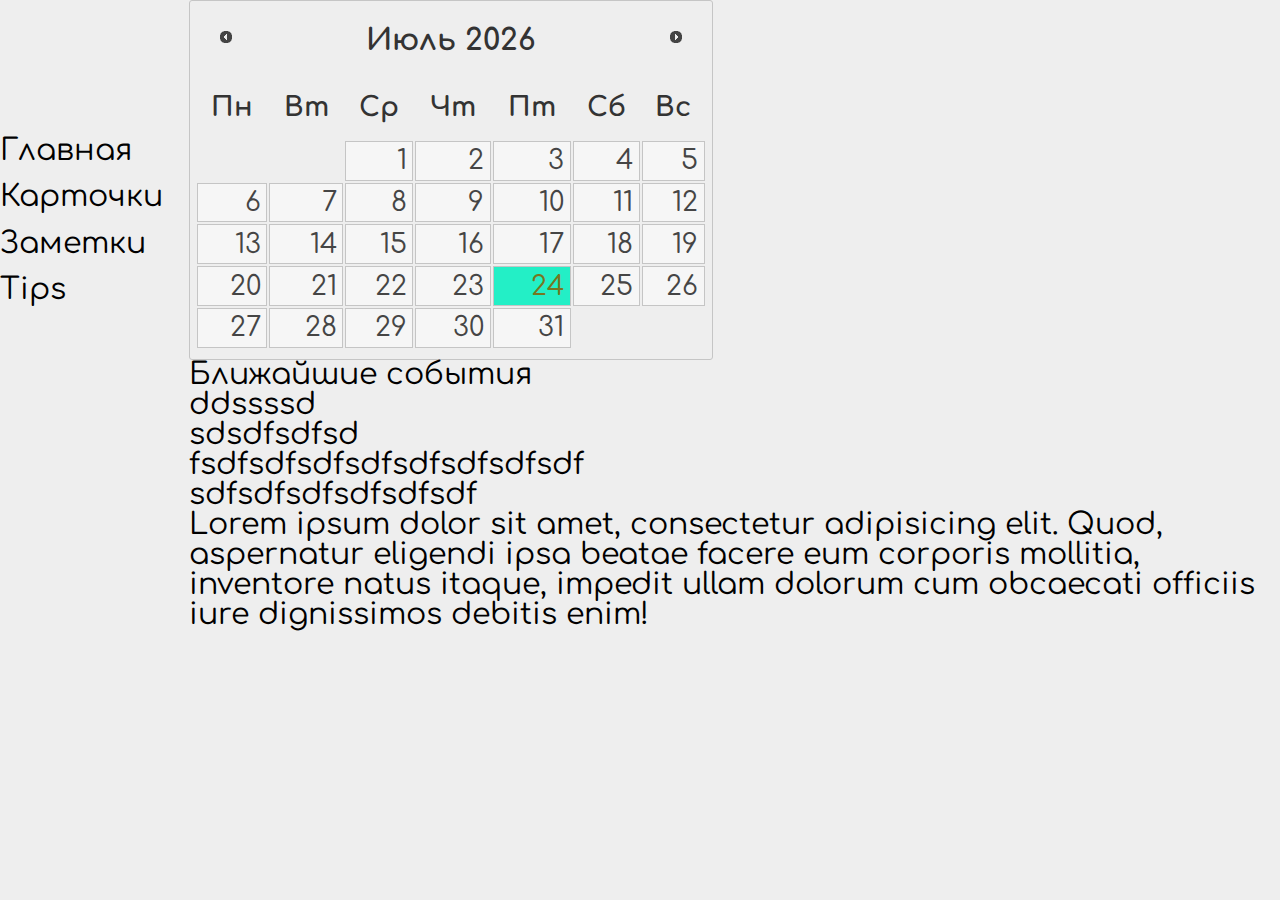
==== diplom.html @ 957cb435 "Add files via upload" ====
<!DOCTYPE html>
<html lang="en">
<head>
    <meta charset="UTF-8">
    <title>Document</title>
    <link href="https://fonts.googleapis.com/css?family=Comfortaa:300&amp;subset=cyrillic,cyrillic-ext" rel="stylesheet">
    <link rel="stylesheet" href="CSS/resetcss.css">
    <link rel="stylesheet" href="CSS/jquery-ui.min.css">
    <link rel="stylesheet" href="CSS/main.css">
    <script src="JS/jquery-3.2.1.min.js"></script>
    <script src="JS/jquery-ui.min.js"></script>
</head>
<body>
    <div class="desktop">
        <ul class="menu">
            <li class="active">
                <span>Главная</span>
                <div class="first"></div>
            </li>
            <li>
                <span>Карточки</span>
                <div class="second"></div>
            </li>
            <li>
                <span>Заметки</span>
                <div class="third"></div>
            </li>
            <li>
                <span>Tips</span>
                <div class="fourth"></div>
            </li>
        </ul>
        <div class="wrapper">
            <div class="main">
                <div class="back"></div>
                <div class="calendar"></div>
                <div class="doing">
                    <p>Ближайшие события</p>
                    <ul>
                        <li>ddssssd</li>
                        <li>sdsdfsdfsd</li>
                        <li>fsdfsdfsdfsdfsdfsdfsdfsdf</li>
                        <li>sdfsdfsdfsdfsdfsdf</li>
                    </ul>
                </div> 
                <div class="tip">
                    <p>
                        Lorem ipsum dolor sit amet, consectetur adipisicing elit. Quod, aspernatur eligendi ipsa beatae facere eum corporis mollitia, inventore natus itaque, impedit ullam dolorum cum obcaecati officiis iure dignissimos debitis enim!
                    </p>
                </div>
            </div>
            <div class="ankiCards"></div>
            <div class="notes"></div>
            <div class="tips"></div>
        </div>
    </div>
    <div class="mobile"></div>
<script src="JS/main.js"></script>
</body>
</html>
---- CSS/resetcss.css ----
/* http://meyerweb.com/eric/tools/css/reset/ 
   v2.0 | 20110126
   License: none (public domain)
*/

html, body, div, span, applet, object, iframe,
h1, h2, h3, h4, h5, h6, p, blockquote, pre,
a, abbr, acronym, address, big, cite, code,
del, dfn, em, img, ins, kbd, q, s, samp,
small, strike, strong, sub, sup, tt, var,
b, u, i, center,
dl, dt, dd, ol, ul, li,
fieldset, form, label, legend,
table, caption, tbody, tfoot, thead, tr, th, td,
article, aside, canvas, details, embed, 
figure, figcaption, footer, header, hgroup, 
menu, nav, output, ruby, section, summary,
time, mark, audio, video {
	margin: 0;
	padding: 0;
	border: 0;
	font-size: 100%;
	font: inherit;
	vertical-align: baseline;
}
/* HTML5 display-role reset for older browsers */
article, aside, details, figcaption, figure, 
footer, header, hgroup, menu, nav, section {
	display: block;
}
body {
	line-height: 1;
}
ol, ul {
	list-style: none;
}
blockquote, q {
	quotes: none;
}
blockquote:before, blockquote:after,
q:before, q:after {
	content: '';
	content: none;
}
table {
	border-collapse: collapse;
	border-spacing: 0;
}
---- CSS/main.css ----
.mobile {
    display: none;
}
html {
    height:100%;
    font-family: 'Comfortaa', cursive;
    font-size: 30px;
}
/*
-----------------555555555555555555555

ВРЕМЕННО

-*-*-*-*-*-*-*-**/
ankiCards, notes, tips {
    display:none;
}
/*
-----------------555555555555555555555

ВРЕМЕННО

-*-*-*-*-*-*-*-**/
body {
    height: 100%;
    background: #eee;
}
.desktop {
    height: 100%;
    display:-webkit-box;
    display:-ms-flexbox;
    display:flex;
    -webkit-box-align: center;
    -ms-flex-align: center;
    align-items: center;
}
.menu, .wrapper {
    height: 100%;
    -webkit-box-sizing: border-box;
    box-sizing: border-box;
}
.menu {
    padding-top: 10%;
    padding-right:2%;
}
.menu li {
    padding: 5% 0;
    padding-right:10%;
    -webkit-box-sizing: border-box;
    box-sizing: border-box;
}
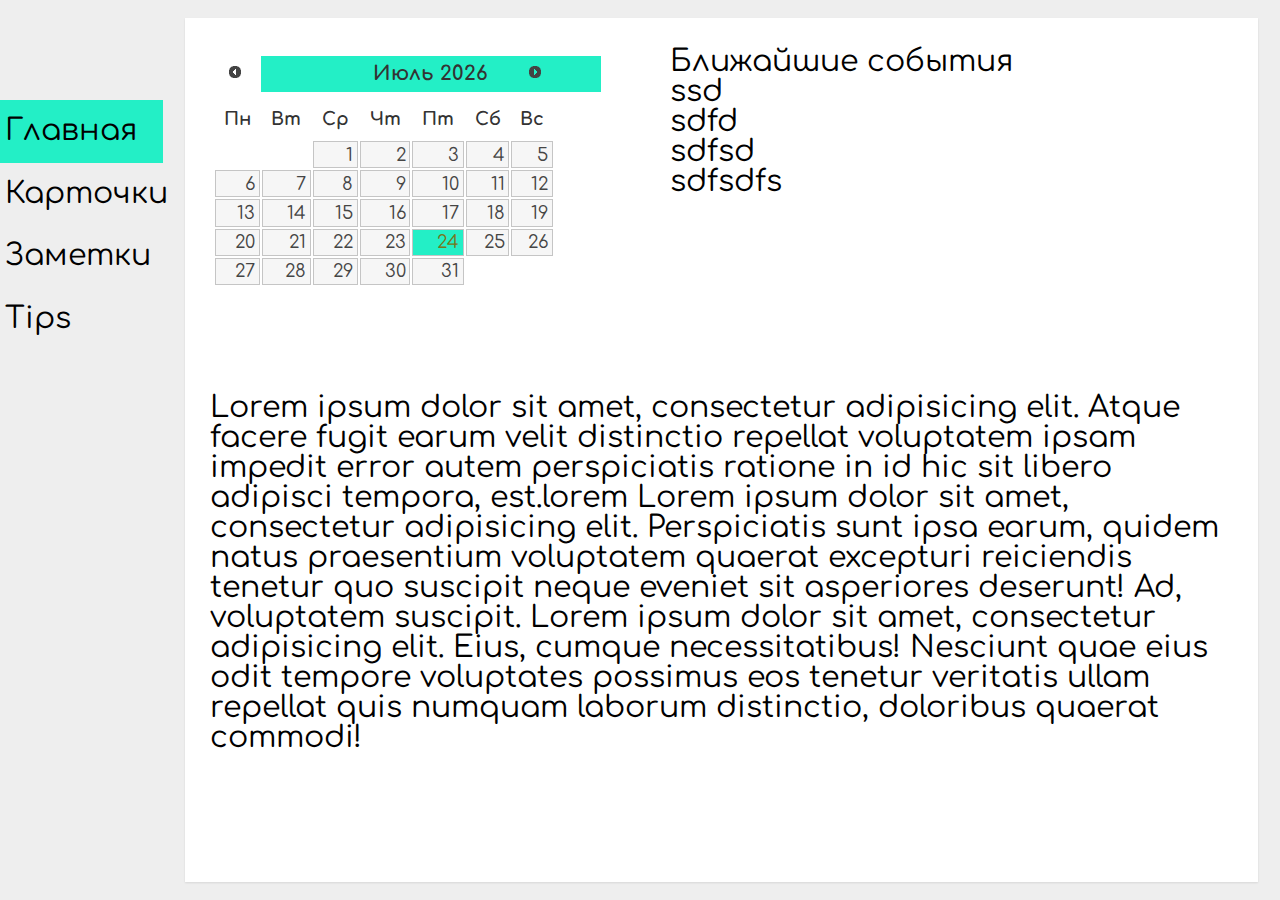
==== commit 8d1b0a89: "Add files via upload" ====
--- a/diplom.html
+++ b/diplom.html
@@ -6,9 +6,11 @@
     <link href="https://fonts.googleapis.com/css?family=Comfortaa:300&amp;subset=cyrillic,cyrillic-ext" rel="stylesheet">
     <link rel="stylesheet" href="CSS/resetcss.css">
     <link rel="stylesheet" href="CSS/jquery-ui.min.css">
-    <link rel="stylesheet" href="CSS/main.css">
+    <link rel="stylesheet" href="css/jquery.custom-scroll.css">
+    <link rel="stylesheet" href="CSS/style.css">
     <script src="JS/jquery-3.2.1.min.js"></script>
     <script src="JS/jquery-ui.min.js"></script>
+    <script src="JS/jquery.custom-scroll.js"></script>
 </head>
 <body>
     <div class="desktop">
@@ -29,32 +31,49 @@
                 <span>Tips</span>
                 <div class="fourth"></div>
             </li>
-        </ul>
+        </ul>  
         <div class="wrapper">
-            <div class="main">
-                <div class="back"></div>
+            <div class="main container">
                 <div class="calendar"></div>
                 <div class="doing">
                     <p>Ближайшие события</p>
                     <ul>
-                        <li>ddssssd</li>
-                        <li>sdsdfsdfsd</li>
-                        <li>fsdfsdfsdfsdfsdfsdfsdfsdf</li>
-                        <li>sdfsdfsdfsdfsdfsdf</li>
+                        <li>ssd</li>
+                        <li>sdfd</li>
+                        <li>sdfsd</li>
+                        <li>sdfsdfs</li>
                     </ul>
-                </div> 
+                </div>
                 <div class="tip">
-                    <p>
-                        Lorem ipsum dolor sit amet, consectetur adipisicing elit. Quod, aspernatur eligendi ipsa beatae facere eum corporis mollitia, inventore natus itaque, impedit ullam dolorum cum obcaecati officiis iure dignissimos debitis enim!
-                    </p>
+                    Lorem ipsum dolor sit amet, consectetur adipisicing elit. Atque facere fugit earum velit distinctio repellat voluptatem ipsam impedit error autem perspiciatis ratione in id hic sit libero adipisci tempora, est.lorem
+                    Lorem ipsum dolor sit amet, consectetur adipisicing elit. Perspiciatis sunt ipsa earum, quidem natus praesentium voluptatem quaerat excepturi reiciendis tenetur quo suscipit neque eveniet sit asperiores deserunt! Ad, voluptatem suscipit.
+                    Lorem ipsum dolor sit amet, consectetur adipisicing elit. Eius, cumque necessitatibus! Nesciunt quae eius odit tempore voluptates possimus eos tenetur veritatis ullam repellat quis numquam laborum distinctio, doloribus quaerat commodi!
                 </div>
             </div>
-            <div class="ankiCards"></div>
-            <div class="notes"></div>
-            <div class="tips"></div>
+            <div class="ankiCards container">
+                <div class="deck">
+                    <p>HTML теги</p>
+                    <div>
+                        <div>
+                            <span> Редактировать </span>
+                        </div>
+                        <div><span>Удалить</span></div>
+                    </div>                    
+                </div>
+                <div class="deck"></div>
+                <div class="deck"></div>
+                <div class="deck"></div>
+                <div class="deck"></div>
+            </div>
+            <div class="notes container"></div>
+            <div class="tips container"></div>
+            <div class="back"></div>
         </div>
+        <div class="modal">
+            <div class="popap"></div>
+        </div>      
     </div>
     <div class="mobile"></div>
-<script src="JS/main.js"></script>
+    <script src="JS/main.js"></script>
 </body>
 </html>--- a/CSS/style.css
+++ b/CSS/style.css
@@ -0,0 +1,218 @@
+.mobile {
+    display: none;
+}
+html {
+    height:100%;
+    font-family: 'Comfortaa', cursive;
+    font-size: 30px;
+}
+body {
+    height: 100%;
+    background: #eee;
+    min-height:400px;
+    min-width:800px;
+}
+.desktop {
+    height: 100%;
+    display:-webkit-box;
+    display:-ms-flexbox;
+    display:flex;
+    -webkit-box-align: center;
+    -ms-flex-align: center;
+    align-items: center;
+    position: relative;
+}
+.modal {
+    display: none;
+    width: 100%;
+    height:100%;
+    position: absolute;
+    background: rgba(0,0,0,.3);
+    z-index: 3;
+}
+.popap {
+/*    overflow: scroll;*/
+    padding: 2%;
+    font-size: 35px;
+    position: absolute;
+    width: 35%;
+    height: 35%;
+    background: #fff;
+    bottom: 0;
+    top: 0;
+    left: 0;
+    right: 0;
+    margin: auto;
+    cursor: default;
+    border: 1px solid rgba(0,0,0,.5);
+    border-radius: 3px;
+    z-index: 4;
+    display: -webkit-box;
+    display: -ms-flexbox;
+    display: flex;
+    -webkit-box-pack: center;
+    -ms-flex-pack: center;
+    justify-content: center;
+    -webkit-box-align: center;
+    -ms-flex-align: center;
+    align-items: center;
+}
+.popap {
+    -webkit-transform: perspective(500px) rotateY(0deg);
+    transform: perspective(500px) rotateY(0deg);
+    -webkit-transition: all 1s;
+    transition: all 1s;
+}
+.flip {
+    -webkit-transform: perspective(500px) rotateY(-360deg);
+    transform: perspective(500px) rotateY(-360deg);
+    -webkit-transition: all 1s;
+    transition: all 1s;
+}
+.menu, .wrapper {
+    height: 100%;
+    -webkit-box-sizing: border-box;
+    box-sizing: border-box;
+}
+.menu {
+    padding-top: 100px;
+}
+.menu li {
+    padding: 10% 0;
+    padding-right:40%;
+    padding-left: 3%; 
+    -webkit-box-sizing: border-box;
+    box-sizing: border-box;
+    position: relative;
+}
+.menu span {
+    position: relative;
+    z-index: 2;
+}
+.menu div {
+    position: absolute;
+    top:50%;
+    left: 0;
+    z-index: 1;
+    width: 100%;
+    height: 0;
+}
+.active div {
+    height: 100%;
+    top:0;
+}
+.first {background: #23efc6;}
+.second {background: #ce48e9;}
+.third {background: #f2d36d;}
+.fourth {background: #e18383;}
+.wrapper {
+    padding: 2%;
+    -webkit-box-sizing: border-box;
+    box-sizing: border-box;
+    height: 100%;
+    position: relative;
+}
+.container {
+    overflow: scroll;
+    position: relative;
+    width: 100%;
+    height: 100%;
+    padding: 2%;
+    -webkit-box-sizing: border-box;
+    box-sizing: border-box;
+    display: -webkit-box;
+    display: -ms-flexbox;
+    display: flex;
+    -ms-flex-wrap: wrap;
+    flex-wrap: wrap;
+    z-index: 2;
+}
+.back {
+    background: #fff;
+    position: absolute;
+    left:2%;
+    top:2%;
+    width: 96%;
+    height: 96%;
+    z-index: 0;
+    -webkit-box-shadow: 0 1px 2px rgba(0, 0, 0, 0.1);
+    box-shadow: 0 1px 2px rgba(0, 0, 0, 0.1); 
+}
+
+/*                    ГЛАВНАЯ            */
+
+.ui-datepicker-title {
+background: #23efc6;/*цвет фона названия месяца*/
+}
+.calendar {
+    font-size: 20px;
+    width: 45%;
+}
+.doing {
+    width:40%;
+}
+/*                    ГЛАВНАЯ            */
+
+/*                    КАРТОЧИ                     */
+.ankiCards {
+    -ms-flex-pack: distribute;
+    justify-content: space-around;
+}
+.deck {
+/*    overflow: scroll;*/
+    color:#000;
+    border: 1px solid rgba(0, 0, 0, 0.1);
+    text-align: center;
+    font-size: 15px;
+    width: 20%;
+    min-width:135px;
+    position: relative;
+    z-index: 1;
+    height: 30%;
+    display: -webkit-box;
+    display: -ms-flexbox;
+    display: flex;
+    -webkit-box-orient: vertical;
+    -webkit-box-direction: normal;
+    -ms-flex-direction: column;
+    flex-direction: column;
+    -webkit-box-align: center;
+    -ms-flex-align: center;
+    align-items: center;
+    -ms-flex-pack: distribute;
+    -webkit-box-pack: justify;
+    justify-content: space-between;
+    -webkit-box-shadow: 0 1px 2px rgba(0, 0, 0, 0.1);
+    box-shadow: 0 1px 2px rgba(0, 0, 0, 0.1); 
+    -webkit-transform: scale(1);
+    transform: scale(1);
+    -webkit-transition: all 0.7s;
+    transition: all 0.7s;
+}
+.deck p , div {
+    width: 100%;
+}
+.deck p {
+    margin-top: 20%;
+    background: #ce48e9;
+    padding-top:0.5%; 
+}
+.deck p:hover {
+    cursor: pointer;
+}
+.deck div div {
+    margin-bottom: 5%;
+}
+.deck span:hover {
+    cursor: pointer;
+    color: #ce48e9;
+    -webkit-transition: all 0.3s;
+    transition: all 0.3s;
+}
+.deck:hover {
+    -webkit-transform: scale(1.1);
+    transform: scale(1.1);
+    -webkit-transition: all 0.7s;
+    transition: all 0.7s;
+}
+/*                    КАРТОЧИ                     */
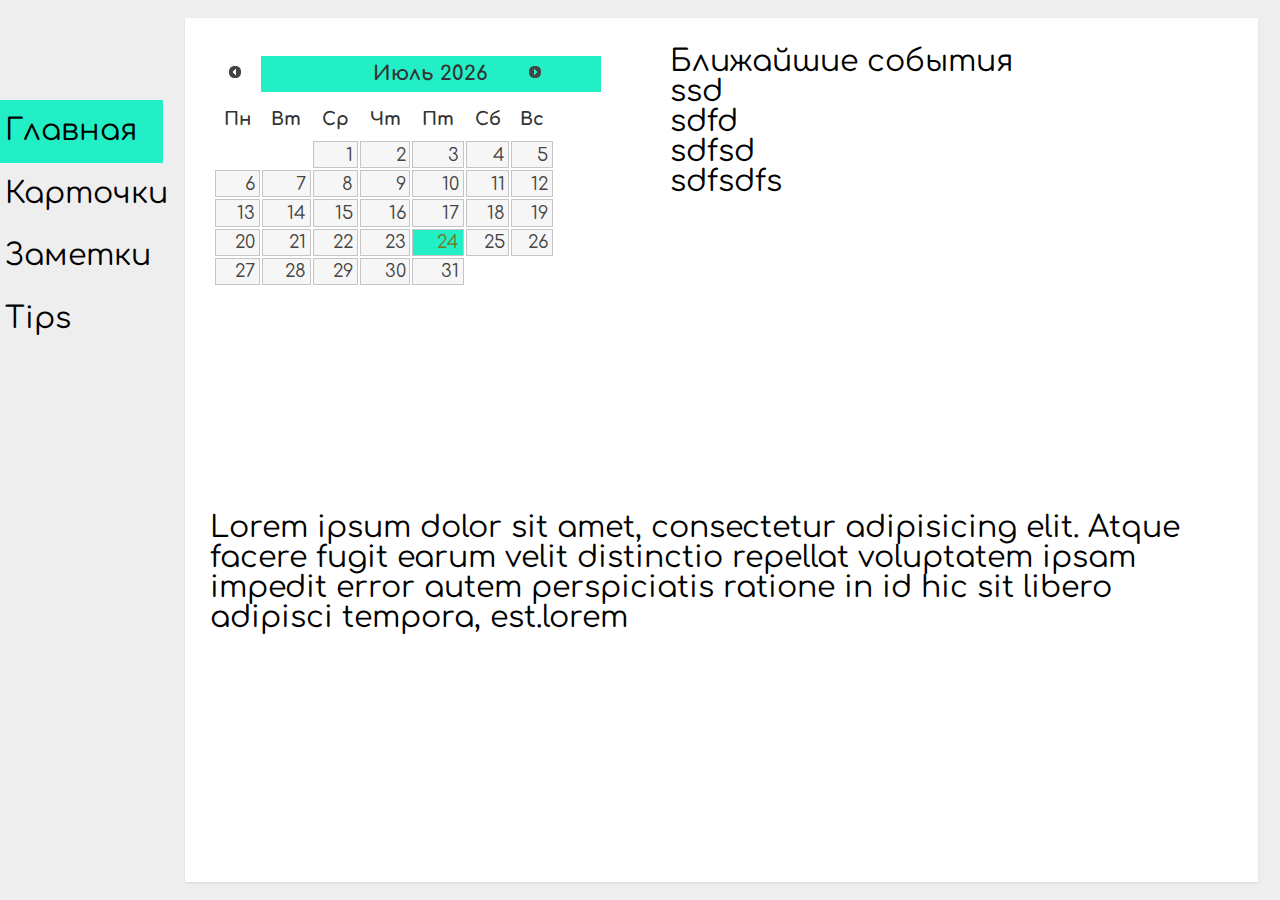
==== commit a1101e72: "Add files via upload" ====
--- a/diplom.html
+++ b/diplom.html
@@ -46,8 +46,6 @@
                 </div>
                 <div class="tip">
                     Lorem ipsum dolor sit amet, consectetur adipisicing elit. Atque facere fugit earum velit distinctio repellat voluptatem ipsam impedit error autem perspiciatis ratione in id hic sit libero adipisci tempora, est.lorem
-                    Lorem ipsum dolor sit amet, consectetur adipisicing elit. Perspiciatis sunt ipsa earum, quidem natus praesentium voluptatem quaerat excepturi reiciendis tenetur quo suscipit neque eveniet sit asperiores deserunt! Ad, voluptatem suscipit.
-                    Lorem ipsum dolor sit amet, consectetur adipisicing elit. Eius, cumque necessitatibus! Nesciunt quae eius odit tempore voluptates possimus eos tenetur veritatis ullam repellat quis numquam laborum distinctio, doloribus quaerat commodi!
                 </div>
             </div>
             <div class="ankiCards container">
@@ -65,12 +63,15 @@
                 <div class="deck"></div>
                 <div class="deck"></div>
             </div>
-            <div class="notes container"></div>
+            <div class="notes container">
+            </div>
             <div class="tips container"></div>
             <div class="back"></div>
         </div>
         <div class="modal">
-            <div class="popap"></div>
+            <div class="popap">
+                
+            </div>
         </div>      
     </div>
     <div class="mobile"></div>
--- a/CSS/style.css
+++ b/CSS/style.css
@@ -31,12 +31,11 @@
     z-index: 3;
 }
 .popap {
-/*    overflow: scroll;*/
-    padding: 2%;
-    font-size: 35px;
-    position: absolute;
-    width: 35%;
-    height: 35%;
+    text-align: center;
+    font-size: 20px;
+    position: absolute;
+    width: 30%;
+    height: 70%;
     background: #fff;
     bottom: 0;
     top: 0;
@@ -50,18 +49,42 @@
     display: -webkit-box;
     display: -ms-flexbox;
     display: flex;
+    -webkit-box-orient: vertical;
+    -webkit-box-direction: normal;
+    -ms-flex-direction: column;
+    flex-direction: column;
     -webkit-box-pack: center;
     -ms-flex-pack: center;
     justify-content: center;
     -webkit-box-align: center;
     -ms-flex-align: center;
     align-items: center;
-}
+    padding: 2%;
+    -webkit-box-sizing: border-box;
+    box-sizing: border-box;
+}
+/*
 .popap {
     -webkit-transform: perspective(500px) rotateY(0deg);
     transform: perspective(500px) rotateY(0deg);
     -webkit-transition: all 1s;
     transition: all 1s;
+}
+*/
+.popap .popapCont {
+    margin-bottom: 5%;
+    height: 50%;overflow: hidden;
+}
+.popap li {
+    margin-bottom: 15px;
+}
+.popap li:hover {
+    cursor: pointer;
+    color:#ce48e9;
+    -webkit-transform: scale(2);
+    transform: scale(2);
+    -webkit-transition: all 0.3s;
+    transition: all 0.3s;
 }
 .flip {
     -webkit-transform: perspective(500px) rotateY(-360deg);
@@ -113,7 +136,6 @@
     position: relative;
 }
 .container {
-    overflow: scroll;
     position: relative;
     width: 100%;
     height: 100%;
